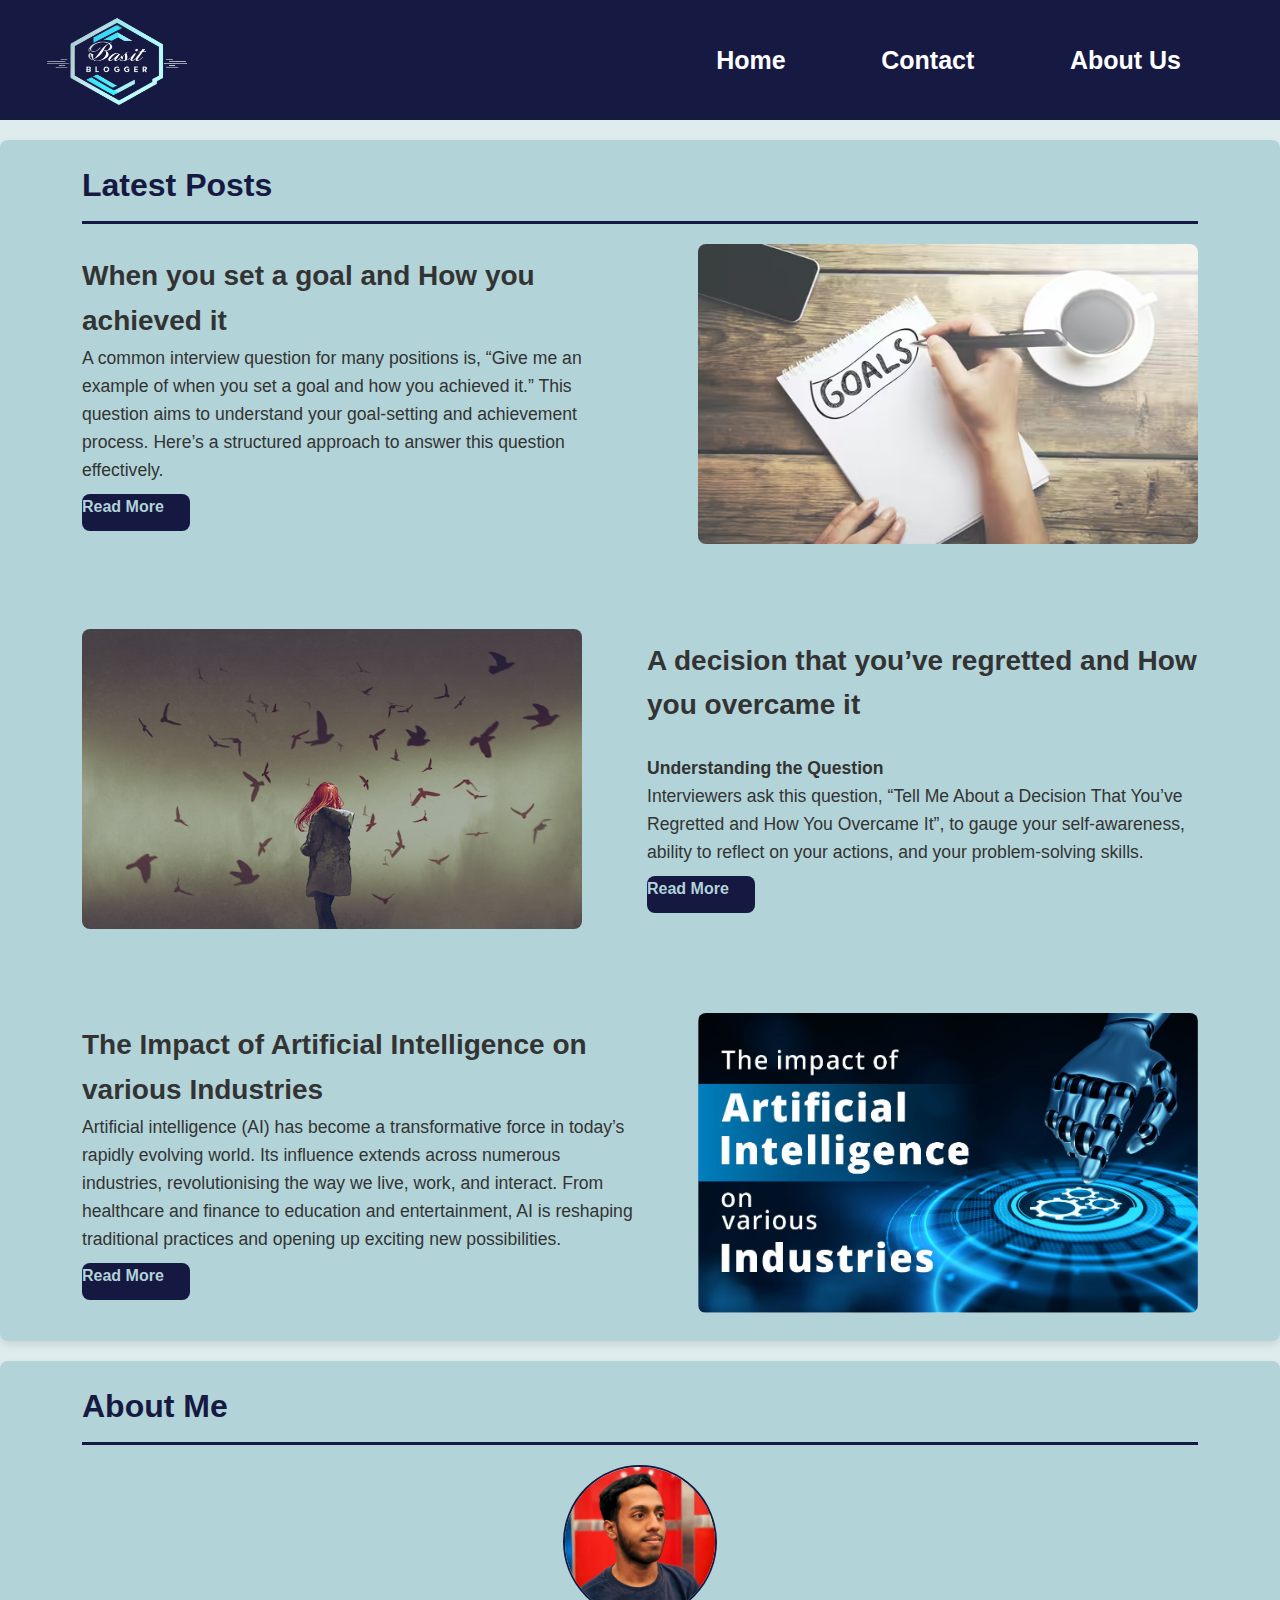
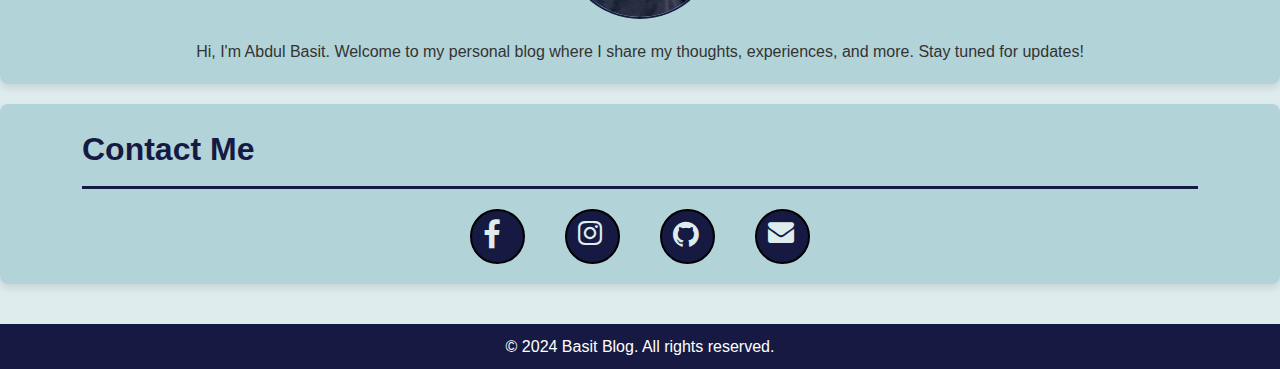
==== dashboard.html @ 4402890a "updated" ====
<!DOCTYPE html>
<html lang="en">

<head>
    <meta charset="UTF-8">
    <meta name="viewport" content="width=device-width, initial-scale=1.0">
    <link rel="stylesheet"
        href="https://fonts.googleapis.com/css2?family=Material+Symbols+Outlined:opsz,wght,FILL,GRAD@24,400,0,0" />
    <link href="https://cdn.jsdelivr.net/npm/bootstrap@5.0.2/dist/css/bootstrap.min.css" rel="stylesheet"
        integrity="sha384-EVSTQN3/azprG1Anm3QDgpJLIm9Nao0Yz1ztcQTwFspd3yD65VohhpuuCOmLASjC" crossorigin="anonymous">
        <link rel="stylesheet" href="https://cdnjs.cloudflare.com/ajax/libs/font-awesome/4.7.0/css/font-awesome.min.css">
        <link rel="stylesheet" href="styles.css">
    <title>Personal Blog Dashboard</title>

</head>

<body>

    <header class="header">
        <div class="nav-container" id="container">
            <div class="logo" id="cont-head"> <img src="./images/basitLogo.png" id="basitLogo" class="img-fluid"
                    alt="basit-logo"></div>
            <nav class="nav">
                <ul class="nav--ul__one" id="ul-div">
                    <li class="nav-link"><a href="#">Home</a></li>
                    <li class="nav-link"><a href="#">Contact</a></li>
                    <li class="nav-link"><a href="#">About Us</a></li>
                </ul>
            </nav>
            <span class="hamburger-menu  material-symbols-outlined">menu</span>
        </div>
    </header>

    <main>
        <section id="home">
            <div class="container">

                <h2>Latest Posts</h2>

                <article>
                    <div>
                        <img src="./images/goal.avif" class="article-img" class="rounded" alt="Blog Post Image">
                    </div>
                    <div>
                        <h3 class="article-heading">When you set a goal and How you achieved it</h3>
                        <p class="article-para">A common interview question for many positions is, “Give me an example
                            of
                            when you set a goal and how you achieved it.” This question aims to understand your
                            goal-setting and achievement process. Here’s a structured approach to answer this question
                            effectively.
                        </p>
                        <a href="./Blog Post/blog1.html#check-para" target="_blank" class="btn btn-outline-info readBtn"
                            id="article-readMore">Read More</a>
                    </div>
                </article>

                <br><br><br>

                <article id="center-article">
                    <div>
                        <img src="./images/decision_regretted.jpg" id="article-img" class="rounded" alt="Blog Post Image">
                    </div>
                    <div>
                        <h3 id="article-heading">A decision that you’ve regretted and How you overcame it</h3><br>
                        <p id="article-para"><b>Understanding the Question</b> <br>
                            Interviewers ask this question, “Tell Me About a Decision That You’ve Regretted and How You
                            Overcame It”, to gauge your self-awareness, ability to reflect on your actions, and your
                            problem-solving skills.
                        </p>
                        <a href="./Blog Post/blog2.html" target="_blank" class="btn btn-outline-info readBtn center-btn"
                        id="article-readMore">Read More</a>

                    </div>
                </article>

                <br><br><br>

                <article>
                    <div>
                        <img src="./images/AI pic.jpg" class="article-img" class="rounded" alt="Blog Post Image">
                    </div>
                    <div>
                        <h3 class="article-heading">The Impact of Artificial Intelligence on various Industries</h3>
                        <p class="article-para">Artificial intelligence (AI) has become a transformative force in
                            today’s rapidly evolving world. Its influence extends across numerous industries,
                            revolutionising the way we live, work, and interact. From healthcare and finance to
                            education and entertainment, AI is reshaping traditional practices and opening up exciting
                            new possibilities.
                        </p>
                        <a href="./Blog Post/blog3.html" target="_blank" class="btn btn-outline-info readBtn"
                        id="article-readMore">Read More</a>
                    </div>
                </article>

            </div>
        </section>

        <section id="about">
            <div class="container">
                <h2>About Me</h2>
                <img src="./images/basit4.jpg" alt="Profile Image" class="profile-img">
                <p id="about-para">Hi, I'm Abdul Basit. Welcome to my personal blog where I share my thoughts,
                    experiences, and more.
                    Stay tuned for updates!</p>
            </div>
        </section>

        <section id="contact">
            <div class="container">
                <h2>Contact Me</h2>
                <div id="contact-link-container">
                    <div class="all-contact-links"><a href="https://m.facebook.com/profile.php?id=100074464546445" class="app-link"  target="_blank"><i class="fa fa-facebook" style="font-size:31px"></i></a></div>
                    <div class="all-contact-links"><a href="https://m.facebook.com/profile.php?id=100074464546445"  class="app-link" target="_blank"><i class="fa fa-instagram" style="font-size:28px"></i></a></div>
                    <div class="all-contact-links"><a href="https://github.com/basit1215"  class="app-link" target="_blank"><i class="fa fa-github" style="font-size:30px"></i></a></div>
                    <div class="all-contact-links"><a href="mailto:hafizabdulbasit225@gmail.com"  class="app-link" target="_blank"><i class="fa fa-envelope" style="font-size:26px"></i></a></div>
                </div>
            </div>
        </section>
    </main>

    <footer>
        <div class="container">
            <p>&copy; 2024 Basit Blog. All rights reserved.</p>
        </div>
    </footer>

    <script src="app.js"></script>
</body>

</html>
---- styles.css ----
/* Reset some default browser styles */
body,
h1,
h2,
h3,
p,
ul {
    margin: 0;
    padding: 0;
}



/* Basic styles */
 body {
    font-family: Arial, sans-serif;
    color: #333; 
    background-color: #f4f4f4;
    line-height: 1.6;
}

.container {
    width: 90%;
    margin: 0 auto;
    max-width: 1200px;
}

#container {
    width: 90%;
    margin: 0 auto;
    max-width: 1200px;
    display: flex;
    justify-content: space-between;
    
} 

h1{
    color: #161A42;;
}

#header-Btn{

}

* {
    padding: 0;
    margin: 0;
}

body {
    font-family: Arial, Helvetica, sans-serif;
}

ul {
    list-style: none;
}

a {
    text-decoration: none;
    color: inherit;
}

header {
    background: #161A42;;
    color: #fff;
}

.nav-container {
    display: flex;
    align-items: center;
    justify-content: space-between;

    width: 90%;
    margin: 0 auto;
}

#basitLogo{
    width: 164px;
    height: 156px;
    position: relative;
    bottom: 13px;
    right: 30px;
}

.nav {
    display: flex;
}

.nav--ul__one {
    margin: 0 auto;
}

.nav-container, .nav--ul__one,
.nav--ul__two {
    display: flex;
    gap: 1.6rem;
    font-size: 1.2rem;
}

.hamburger-menu {
     display: none; /*Hidden by default for larger screens */
    cursor: pointer;
}


nav ul {
    list-style: none;
    padding: 0;
    margin-top: 10px;
}

nav ul li {
    display: inline;
    margin: 0 35px;
}

nav ul li a {
    color: #fff;
    text-decoration: none;
    font-weight: bold;
    transition: color 0.3s ease;
    font-size: 25px;
}

nav ul li a:hover {
    color: #b2d3d8;
} 

@media (max-width: 700px) {
    .nav-container .logo {
        font-size: 1.2rem;
        z-index: 2;
    }

    .nav {
        flex-direction: column;
        gap: 2rem;
    }

    .nav--ul__one,
    .nav--ul__two {
        flex-direction: column;
        gap: .6rem;
    }

    .hamburger-menu {
        display: block;
        z-index: 2;
        position: relative;
        right: 28px;
        font-size: 44px;
    }

    .nav {
        position: absolute;
        top: 0;
        right: -100%;
        bottom: 0;
        width: 100%;

        padding-top: 6rem;

        align-items: center;
        text-align: center;
        background-color: #4D4DDB;
        color: white;

        transition: 0.15s ease-in-out;
    }

    .nav.active {
        right: 0;
    }

}



/* Main section styles */
main {
    padding: 20px 0;
    background: #deecee;
}

section {
    padding: 20px;
    background: #b2d3d8;
    border-radius: 8px;
    box-shadow: 0 4px 8px rgba(0, 0, 0, 0.1);
    margin-bottom: 20px;
}

h2 {
    border-bottom: 3px solid #161A42;;
    padding-bottom: 10px;
    margin-bottom: 20px;
    font-size: 2em;
    color: #161A42;;
}



/* Article styles */
article {
    display: flex;
    flex-direction: row-reverse;
}

.article-img {
    width: 500px;
    height: 300px;
    border-radius: 8px;
}

.readBtn{
    background-color: #161A42;
    border-color: black;
    width: 108px;
    height: 37px;
    border: 1px thin;
    border-radius: 8px;
    -webkit-box-shadow: inset 0px 0px 40px -32px #161A42;
    -moz-box-shadow: inset 0px 0px 40px -32px #161A42;
    box-shadow: inset 0px 0px 40px -32px #161A42;
    border-width: 1px;
}

.center-btn{
    margin-left: 65px;
}

.article-heading {
    margin-top: 10px;
    font-size: 1.75em;
    margin-right: 65px;
}

.article-para {
    font-size: 1.1em;
    line-height: 1.6;
    margin-right: 65px;
}

.article-readMore {
    color: #161A42;
    text-decoration: none;
    font-weight: bold;
    display: inline-block;
    transition: color 0.3s ease;
    color: #b2d3d8;
}



#center-article {
    flex-direction: row;
}

#article-img {
    width: 500px;
    height: 300px;
    border-radius: 8px;
}

#article-heading {
    margin-top: 10px;
    font-size: 1.75em;
    margin-left: 65px;
}

#article-para {
    font-size: 1.1em;
    line-height: 1.6;
    margin-left: 65px;
}

#article-readMore {
    color: #161A42;
    text-decoration: none;
    font-weight: bold;
    display: inline-block;
    margin-top: 10px;
    transition: color 0.3s ease;
    color: #b2d3d8;
}


#ul-div {
    margin: 35px 0px;
}

#cont-head {
    height: 120px;
}

.readBtn:hover {
    background-color:#b2d3d8;
    color: #161A42;
    border-color: #161A42;
}

 #article-readMore:hover {
    background-color:#b2d3d8;
    color: #161A42;
    border-color: #161A42;
}

#about-para{
 text-align: center;   
} 



/* About section styles */
.profile-img {
    border-radius: 50%;
    display: block;
    margin: 0 auto 20px;
    width: 150px;
    height: 150px;
    object-fit: cover;
    border: 2px solid #161A42;
}

#contact-link-container{
    display: flex;
    justify-content: center;
    width: 100%;
    gap: 40px;
}

.all-contact-links{
    border-radius: 50%;
    background-color: #161A42;
    width: 51px;
    height: 51px;
    border: 2px solid #161A42;
    color: #deecee;
    border-color: black;
}

.all-contact-links a{
    position: relative;
    top: 8px;
    left: 11px;
}

.app-link:hover{
 color: #161A42;
}

.all-contact-links:hover{
    background-color:  #deecee ;
    color: #161A42;
    border: 2px solid #161A42;
}



/* Footer styles */
footer {
    background: #161A42;
    color: #fff;
    text-align: center;
    padding: 10px 0;
    position: relative;
    bottom: 0;
}



/* Responsive Design */
@media (max-width: 768px) {
    div ul {
        text-align: center;
    }

    header {
        background: #161A42;;
        color: #fff;
        height: 138px;
    }

    div ul li {
        display: block;
        margin: 10px 0;
    }

    .container {
        width: 95%;
    }

    #container {
        width: 95%;
        display: flex;
        flex-direction: row;
    }

    h2 {
        font-size: 1.5em;
    }

    article h3 {
        font-size: 1.5em;
    }

    article {}


    .article-img {
        width: 330px;
        height: 210px;
        border-radius: 8px;
        margin-top: 40px;
    }

    .article-heading {
        margin-right: 34px;
    }

    .article-para {
        margin-right: 28px;
    }

    .article-readMore {}

    #center-article{
        flex-direction: row;
    }

    #article-img {
        width: 330px;
        height: 210px;
        border-radius: 8px;
        margin-top: 40px;
    }

    #basitLogo{
        width: 172px;
        height: 158px;
        position: relative;
        bottom: 17px;
        right: 2px;
    }

    #article-heading {
        margin-top: 10px;
        font-size: 1.75em;
        margin-left: 28px;
    }

    #article-para {
        margin-left: 28px;
    }

    .center-btn {
        margin-left: 28px;
    }

    #ul-div {
        display: flex;
        justify-content: space-between;
        width: 421px;
        margin-right: 20px;
    }


    #cont-head {
        height: 125px;
    }

}

@media (max-width: 480px) {
    header h1 {
        font-size: 1.8em;
    }

    header {
        height: 127px;
    }

    article h3 {
        font-size: 1.25em;
    }

    h2 {
        font-size: 1.25em;
    }

    article {
        display: block;
    }

    #basitLogo{
        width: 152px;
        height: 148px;
        padding: 0px;
        margin: 0px;
        position: relative;
        bottom: 7px;
        left: 16px;
    }

    #center-article{

    }

    .article-img {
        width: 100%;
        height: 270px;
    }

    .article-heading {
        margin: 0px;
    }

    .article-para {
        margin: 0px;
    }

    .article-readMore {}

    #article-img {
        width: 100%;
        height: 270px;
    }

    #cont-head {
        height: 118px;
    }
    

    #article-heading {
        margin: 0px;
    }

    #article-para {
        margin: 0px;
    }


    #container {
        display: flex;
        justify-content: space-between;
        margin: 0px;
    }
   

    #article-readMore {
        margin-left: 0px;
    }

    #ul-div {
        display: flex;
        margin-right: 0px;
        width: 100%;
        justify-content: space-evenly;
    }

    #cont-head {
        height: 125px;
    }

}


@media (max-width: 320px) {

    #contact-link-container{
        display: flex;
        justify-content: center;
        width: 100%;
        gap: 12px;
    }
    
   

}


@media (max-width: 375px) {

    #contact-link-container{
        display: flex;
        justify-content: center;
        width: 100%;
        gap: 9px;
    }
    
   

}
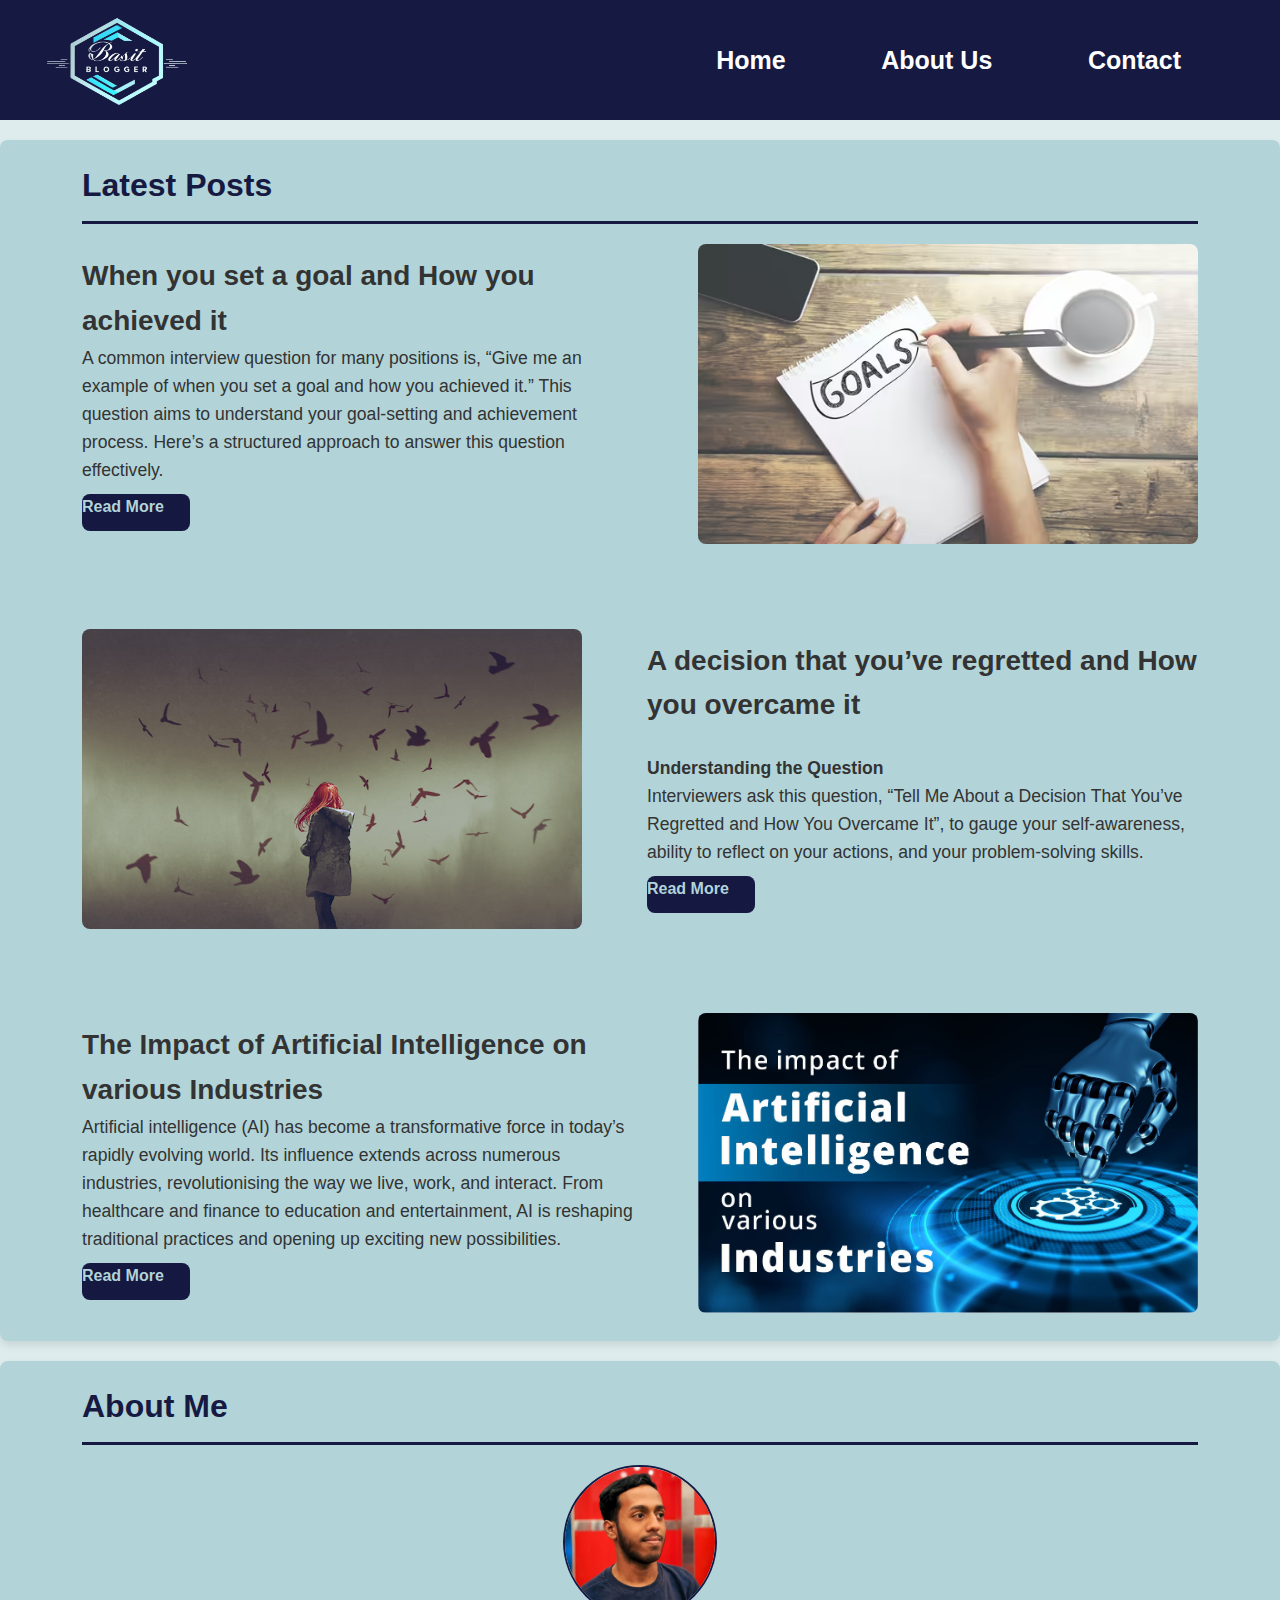
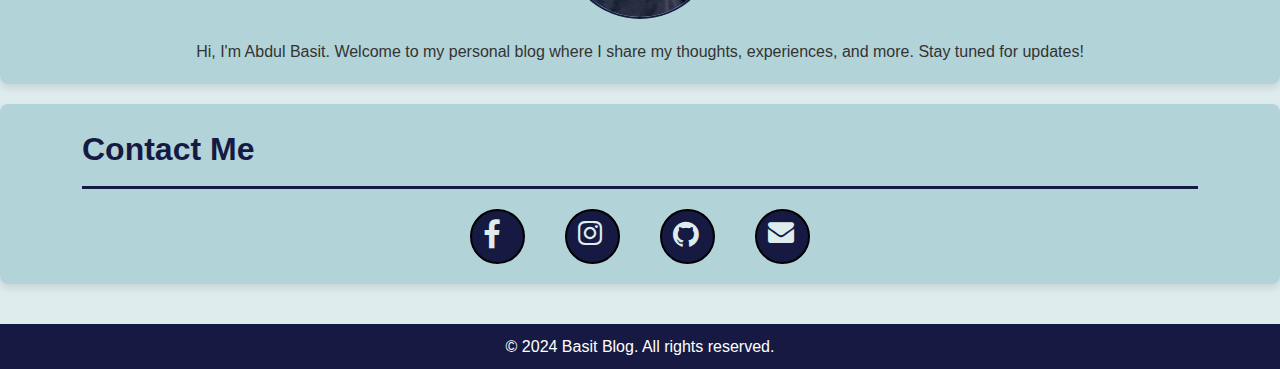
==== commit 2088bd43: "updated" ====
--- a/dashboard.html
+++ b/dashboard.html
@@ -8,8 +8,8 @@
         href="https://fonts.googleapis.com/css2?family=Material+Symbols+Outlined:opsz,wght,FILL,GRAD@24,400,0,0" />
     <link href="https://cdn.jsdelivr.net/npm/bootstrap@5.0.2/dist/css/bootstrap.min.css" rel="stylesheet"
         integrity="sha384-EVSTQN3/azprG1Anm3QDgpJLIm9Nao0Yz1ztcQTwFspd3yD65VohhpuuCOmLASjC" crossorigin="anonymous">
-        <link rel="stylesheet" href="https://cdnjs.cloudflare.com/ajax/libs/font-awesome/4.7.0/css/font-awesome.min.css">
-        <link rel="stylesheet" href="styles.css">
+    <link rel="stylesheet" href="https://cdnjs.cloudflare.com/ajax/libs/font-awesome/4.7.0/css/font-awesome.min.css">
+    <link rel="stylesheet" href="styles.css">
     <title>Personal Blog Dashboard</title>
 
 </head>
@@ -22,9 +22,10 @@
                     alt="basit-logo"></div>
             <nav class="nav">
                 <ul class="nav--ul__one" id="ul-div">
-                    <li class="nav-link"><a href="#">Home</a></li>
-                    <li class="nav-link"><a href="#">Contact</a></li>
-                    <li class="nav-link"><a href="#">About Us</a></li>
+                    <li class="nav-link"><a href="#home">Home</a></li>
+                    <li class="nav-link"><a href="#about">About Us</a></li>
+                    <li class="nav-link"><a href="#contact">Contact</a></li>
+
                 </ul>
             </nav>
             <span class="hamburger-menu  material-symbols-outlined">menu</span>
@@ -49,7 +50,7 @@
                             goal-setting and achievement process. Here’s a structured approach to answer this question
                             effectively.
                         </p>
-                        <a href="./Blog Post/blog1.html#check-para" target="_blank" class="btn btn-outline-info readBtn"
+                        <a href="./Blog Post/blogs.html#blog-1" target="_blank" class="btn btn-outline-info readBtn"
                             id="article-readMore">Read More</a>
                     </div>
                 </article>
@@ -58,7 +59,8 @@
 
                 <article id="center-article">
                     <div>
-                        <img src="./images/decision_regretted.jpg" id="article-img" class="rounded" alt="Blog Post Image">
+                        <img src="./images/decision_regretted.jpg" id="article-img" class="rounded"
+                            alt="Blog Post Image">
                     </div>
                     <div>
                         <h3 id="article-heading">A decision that you’ve regretted and How you overcame it</h3><br>
@@ -67,8 +69,8 @@
                             Overcame It”, to gauge your self-awareness, ability to reflect on your actions, and your
                             problem-solving skills.
                         </p>
-                        <a href="./Blog Post/blog2.html" target="_blank" class="btn btn-outline-info readBtn center-btn"
-                        id="article-readMore">Read More</a>
+                        <a href="./Blog Post/blogs.html#blog-2" target="_blank"
+                            class="btn btn-outline-info readBtn center-btn" id="article-readMore">Read More</a>
 
                     </div>
                 </article>
@@ -87,8 +89,8 @@
                             education and entertainment, AI is reshaping traditional practices and opening up exciting
                             new possibilities.
                         </p>
-                        <a href="./Blog Post/blog3.html" target="_blank" class="btn btn-outline-info readBtn"
-                        id="article-readMore">Read More</a>
+                        <a href="./Blog Post/blogs.html#blog-3" target="_blank" class="btn btn-outline-info readBtn"
+                            id="article-readMore">Read More</a>
                     </div>
                 </article>
 
@@ -109,10 +111,16 @@
             <div class="container">
                 <h2>Contact Me</h2>
                 <div id="contact-link-container">
-                    <div class="all-contact-links"><a href="https://m.facebook.com/profile.php?id=100074464546445" class="app-link"  target="_blank"><i class="fa fa-facebook" style="font-size:31px"></i></a></div>
-                    <div class="all-contact-links"><a href="https://m.facebook.com/profile.php?id=100074464546445"  class="app-link" target="_blank"><i class="fa fa-instagram" style="font-size:28px"></i></a></div>
-                    <div class="all-contact-links"><a href="https://github.com/basit1215"  class="app-link" target="_blank"><i class="fa fa-github" style="font-size:30px"></i></a></div>
-                    <div class="all-contact-links"><a href="mailto:hafizabdulbasit225@gmail.com"  class="app-link" target="_blank"><i class="fa fa-envelope" style="font-size:26px"></i></a></div>
+                    <div class="all-contact-links"><a href="https://m.facebook.com/profile.php?id=100074464546445"
+                            class="app-link" target="_blank"><i class="fa fa-facebook" style="font-size:31px"></i></a>
+                    </div>
+                    <div class="all-contact-links"><a href="https://m.facebook.com/profile.php?id=100074464546445"
+                            class="app-link" target="_blank"><i class="fa fa-instagram" style="font-size:28px"></i></a>
+                    </div>
+                    <div class="all-contact-links"><a href="https://github.com/basit1215" class="app-link"
+                            target="_blank"><i class="fa fa-github" style="font-size:30px"></i></a></div>
+                    <div class="all-contact-links"><a href="mailto:hafizabdulbasit225@gmail.com" class="app-link"
+                            target="_blank"><i class="fa fa-envelope" style="font-size:26px"></i></a></div>
                 </div>
             </div>
         </section>
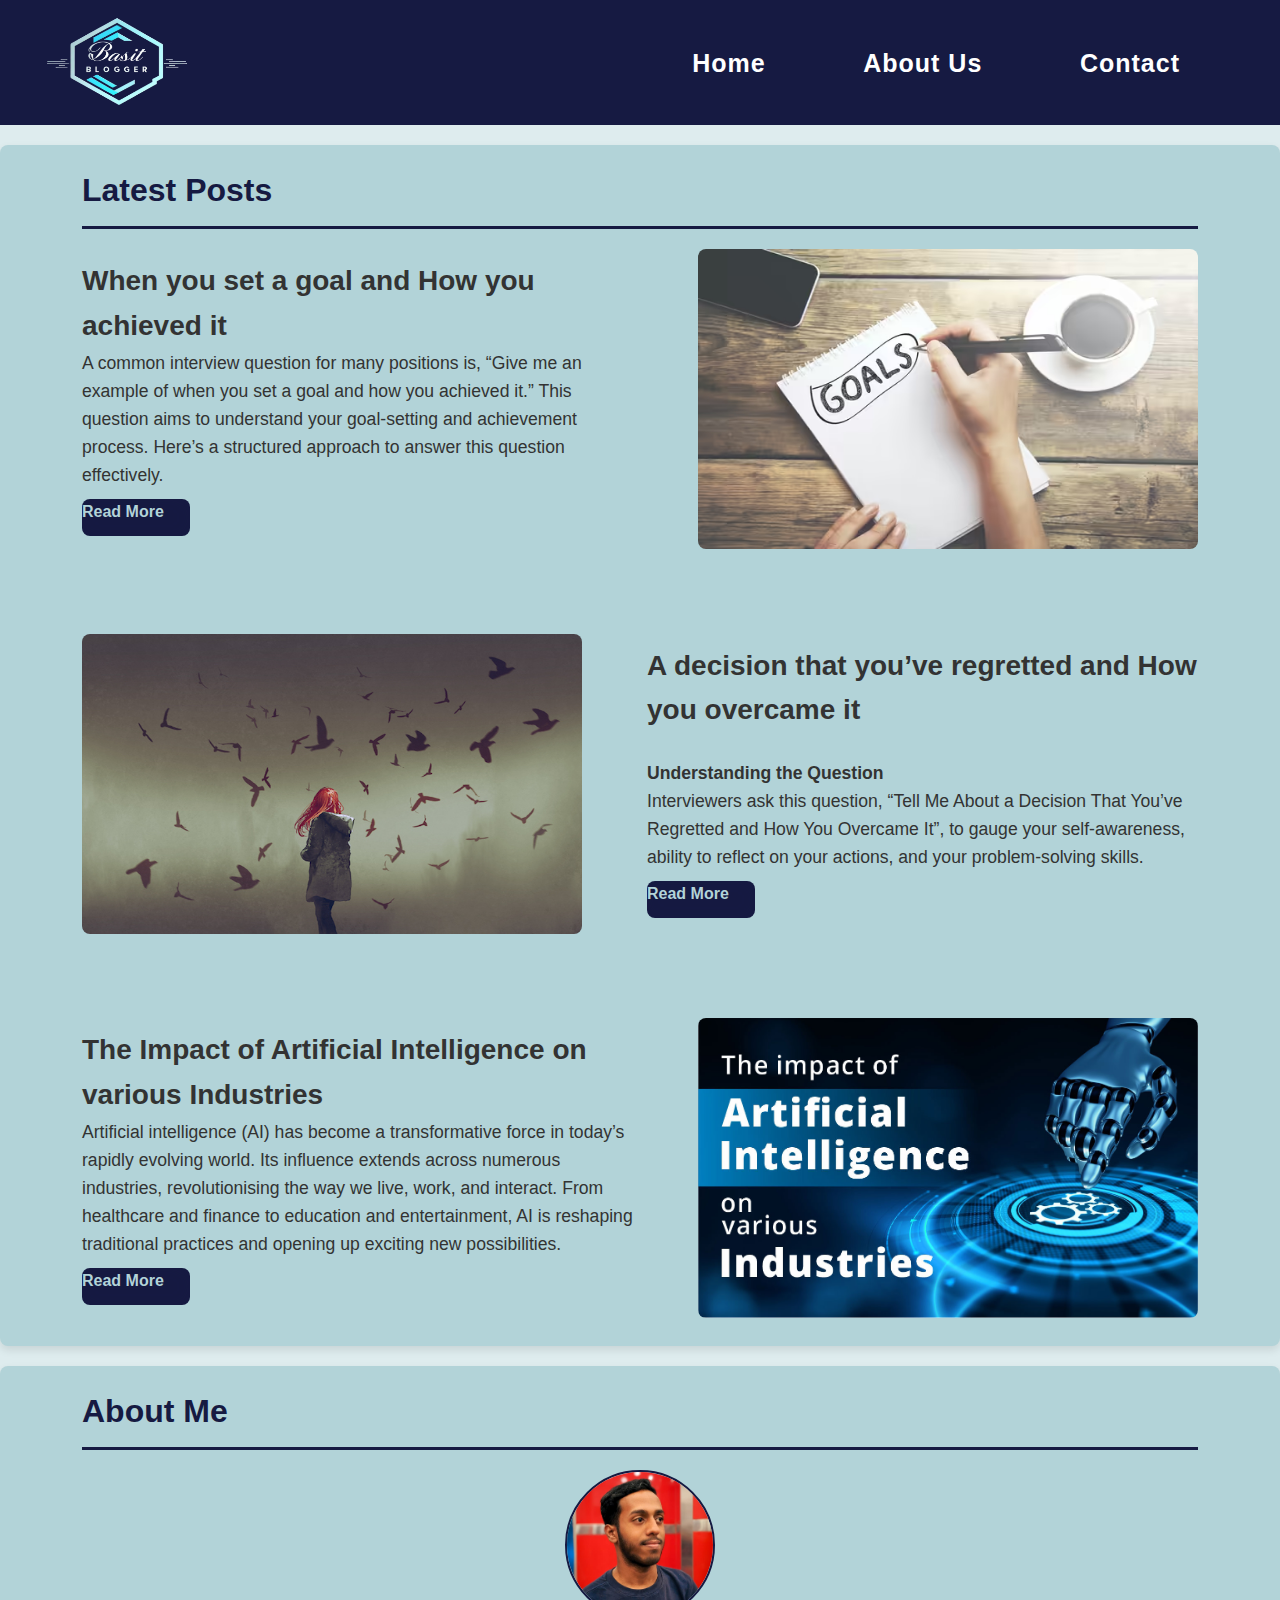
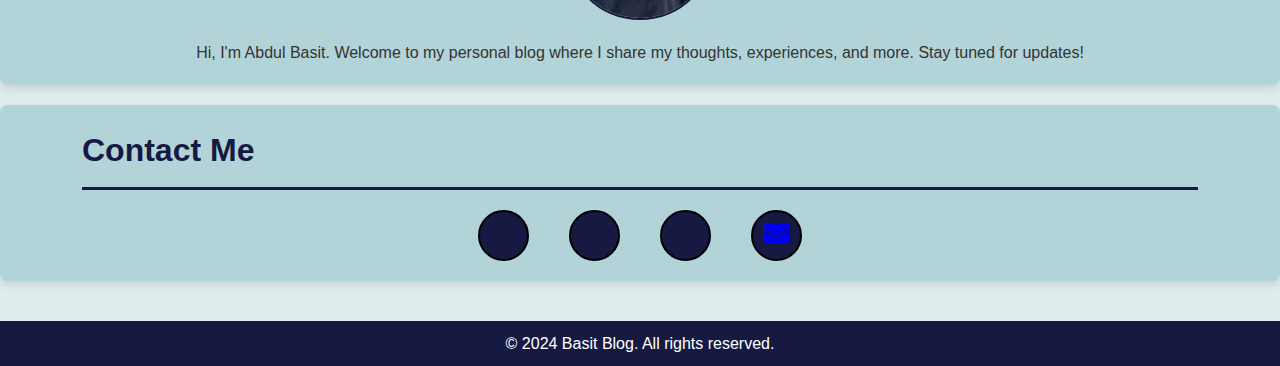
==== commit 62147cb5: "updated" ====
--- a/dashboard.html
+++ b/dashboard.html
@@ -9,6 +9,8 @@
     <link href="https://cdn.jsdelivr.net/npm/bootstrap@5.0.2/dist/css/bootstrap.min.css" rel="stylesheet"
         integrity="sha384-EVSTQN3/azprG1Anm3QDgpJLIm9Nao0Yz1ztcQTwFspd3yD65VohhpuuCOmLASjC" crossorigin="anonymous">
     <link rel="stylesheet" href="https://cdnjs.cloudflare.com/ajax/libs/font-awesome/4.7.0/css/font-awesome.min.css">
+
+    <link rel="stylesheet" href="https://cdnjs.cloudflare.com/ajax/libs/font-awesome/5.15.3/css/all.min.css" />
     <link rel="stylesheet" href="styles.css">
     <title>Personal Blog Dashboard</title>
 
@@ -16,7 +18,24 @@
 
 <body>
 
-    <header class="header">
+<header>
+    <nav>
+        <div class="logo"><img src="./images/basitLogo.png" id="basitLogo" class="img-fluid" alt="basit-logo"></div>
+        <input type="checkbox" id="click" />
+        <label for="click" class="menu-btn">
+            <i class="fas fa-bars"></i>
+        </label>
+        <ul>
+            <li><a class="active" href="#">Home</a></li>
+            <li><a href="About Me">About Us</a></li>
+            <li><a href="#">Contact</a></li>
+        </ul>
+    </nav>
+</header>
+
+
+
+    <!-- <header class="header">
         <div class="nav-container" id="container">
             <div class="logo" id="cont-head"> <img src="./images/basitLogo.png" id="basitLogo" class="img-fluid"
                     alt="basit-logo"></div>
@@ -30,7 +49,7 @@
             </nav>
             <span class="hamburger-menu  material-symbols-outlined">menu</span>
         </div>
-    </header>
+    </header> -->
 
     <main>
         <section id="home">
@@ -50,7 +69,7 @@
                             goal-setting and achievement process. Here’s a structured approach to answer this question
                             effectively.
                         </p>
-                        <a href="./Blog Post/blogs.html#blog-1" target="_blank" class="btn btn-outline-info readBtn"
+                        <a href="./Blog Post/blogs.html#blog-1" class="btn btn-outline-info readBtn"
                             id="article-readMore">Read More</a>
                     </div>
                 </article>
@@ -69,8 +88,8 @@
                             Overcame It”, to gauge your self-awareness, ability to reflect on your actions, and your
                             problem-solving skills.
                         </p>
-                        <a href="./Blog Post/blogs.html#blog-2" target="_blank"
-                            class="btn btn-outline-info readBtn center-btn" id="article-readMore">Read More</a>
+                        <a href="./Blog Post/blogs.html#blog-2" class="btn btn-outline-info readBtn center-btn"
+                            id="article-readMore">Read More</a>
 
                     </div>
                 </article>
@@ -89,7 +108,7 @@
                             education and entertainment, AI is reshaping traditional practices and opening up exciting
                             new possibilities.
                         </p>
-                        <a href="./Blog Post/blogs.html#blog-3" target="_blank" class="btn btn-outline-info readBtn"
+                        <a href="./Blog Post/blogs.html#blog-3" class="btn btn-outline-info readBtn"
                             id="article-readMore">Read More</a>
                     </div>
                 </article>
@@ -114,8 +133,9 @@
                     <div class="all-contact-links"><a href="https://m.facebook.com/profile.php?id=100074464546445"
                             class="app-link" target="_blank"><i class="fa fa-facebook" style="font-size:31px"></i></a>
                     </div>
-                    <div class="all-contact-links"><a href="https://m.facebook.com/profile.php?id=100074464546445"
-                            class="app-link" target="_blank"><i class="fa fa-instagram" style="font-size:28px"></i></a>
+                    <div class="all-contact-links"><a
+                            href="https://www.instagram.com/abdul_basit849?igsh=MW1iZHc2Z3VvM2xhbg==" class="app-link"
+                            target="_blank"><i class="fa fa-instagram" style="font-size:28px"></i></a>
                     </div>
                     <div class="all-contact-links"><a href="https://github.com/basit1215" class="app-link"
                             target="_blank"><i class="fa fa-github" style="font-size:30px"></i></a></div>
--- a/styles.css
+++ b/styles.css
@@ -1,33 +1,332 @@
- 
- 
  /* Reset some default browser styles */
-body,
-h1,
-h2,
-h3,
-p,
-ul {
-    margin: 0;
-    padding: 0;
-}
-
-
-
-/* Basic styles */
+ body,
+ h1,
+ h2,
+ h3,
+ p,
+ ul {
+     margin: 0;
+     padding: 0;
+ }
+
+ html,
  body {
-    font-family: Arial, sans-serif;
-    color: #333; 
-    background-color: #f4f4f4;
-    line-height: 1.6;
-}
-
-.container {
-    width: 90%;
-    margin: 0 auto;
-    max-width: 1200px;
-}
-
-#container {
+     max-width: 100%;
+     overflow-x: hidden;
+ }
+
+
+ /* Basic styles */
+ body {
+     font-family: Arial, Helvetica, sans-serif;
+     color: #333;
+     background-color: #f4f4f4;
+     line-height: 1.6;
+ }
+
+ * {
+     padding: 0;
+     margin: 0;
+ }
+
+ /* Nav Bar Styles */
+
+
+
+
+
+
+
+
+ * {
+     margin: 0;
+     padding: 0;
+     box-sizing: border-box;
+     font-family: 'Poppins', sans-serif;
+ }
+
+ body {
+     background: #012540;
+     /* color: #fff; */
+ }
+
+ header {
+     background: #161A42;
+ }
+
+ #basitLogo {
+     width: 164px;
+     height: 156px;
+     position: relative;
+     bottom: 13px;
+     right: 30px;
+ }
+
+ nav {
+     /* display: flex; */
+     /* height: 125px; */
+     /* width: 100%; */
+     /* align-items: center; */
+     /* justify-content: space-between; */
+     /* padding: 0px 50px 0 70px; */
+     /* flex-wrap: wrap; */
+     width: 90%;
+     margin: 0 auto;
+     max-width: 1200px;
+     display: flex;
+     justify-content: space-between;
+     height: 125px;
+ }
+
+ nav .logo {
+     /* color: #fff;
+     font-size: 35px;
+     font-weight: 600; */
+ }
+
+ nav ul {
+     display: flex;
+     /* flex-wrap: wrap; */
+     list-style: none;
+     /* width: 435px; */
+     /* position: relative; */
+     top: 48px;
+     margin: 35px 0px;
+     gap: 1.6rem;
+     /* font-size: 1.2rem; */
+ }
+
+ nav ul li {
+     margin: 0 5px;
+     /* display: block; */
+     padding: .5rem 1rem;
+     /* color: #0d6efd; */
+     /* text-decoration: none; */
+     transition: color .15s ease-in-out, background-color .15s ease-in-out, border-color .15s ease-in-out;
+ }
+
+ nav ul li a {
+     padding: 8px 15px;
+     letter-spacing: 1px;
+     transition: all 0.3s ease;
+     text-decoration: none;
+     font-weight: bold;
+     font-size: 25px;
+     color: white;
+     color: #fff;
+     text-decoration: none;
+     font-weight: bold;
+     transition: color 0.3s ease;
+     font-size: 25px;
+ }
+
+
+ nav ul li a:hover {
+     color: #b2d3d8;
+ }
+
+ nav .menu-btn i {
+     color: #fff;
+     font-size: 22px;
+     cursor: pointer;
+     display: none;
+ }
+
+ input[type="checkbox"] {
+     display: none;
+ }
+
+ @media (max-width: 1000px) {
+     nav {
+         padding: 0 40px 0 50px;
+     }
+ }
+
+ @media (max-width: 920px) {
+     nav .menu-btn i {
+         display: block;
+         position: relative;
+         top: 40px;
+     }
+
+     #click:checked~.menu-btn i:before {
+         content: "\f00d";
+     }
+
+     nav ul {
+         position: fixed;
+         top: 80px;
+         left: -100%;
+         background: #111;
+         height: 100vh;
+         width: 100%;
+         text-align: center;
+         display: block;
+         transition: all 0.3s ease;
+     }
+
+     #click:checked~ul {
+         left: 0;
+     }
+
+     nav ul li {
+         width: 100%;
+         margin: 40px 0;
+     }
+
+     nav ul li a {
+         width: 100%;
+         margin-left: -100%;
+         display: block;
+         font-size: 20px;
+         transition: 0.6s cubic-bezier(0.68, -0.55, 0.265, 1.55);
+     }
+
+     #click:checked~ul li a {
+         margin-left: 0px;
+     }
+
+     nav ul li a.active,
+     nav ul li a:hover {
+         background: none;
+         color: cyan;
+     }
+ }
+
+ @media (max-width: 768px) {
+     nav {
+         padding: 0px;
+     }
+
+
+     div ul {
+         text-align: center;
+     }
+
+     header {
+         /* background: #161A42; */
+         /* color: #fff; */
+         /* height: 138px; */
+     }
+
+     div ul li {
+         display: block;
+         margin: 10px 0;
+     }
+
+     nav .menu-btn i {
+         position: relative;
+         top: 50px;
+         font-size: 33px;
+         right: 35px;
+     }
+
+     .container {
+         width: 95%;
+     }
+
+     #container {
+         width: 95%;
+         display: flex;
+         flex-direction: row;
+     }
+
+     #basitLogo {
+         /* width: 172px; */
+         /* height: 158px; */
+         position: relative;
+         bottom: 6px;
+         right: 10px;
+     }
+
+     #ul-div {
+         display: flex;
+         justify-content: space-between;
+         width: 421px;
+         margin-right: 20px;
+     }
+
+
+     #cont-head {
+         height: 125px;
+     }
+
+ }
+
+ @media (max-width: 425px) {
+
+     header {
+         height: 115px !important;
+     }
+
+     #basitLogo {
+         position: relative !important;
+         bottom: 9px !important;
+         right: 10px !important;
+         width: 142px !important;
+         height: 139px !important;
+     }
+
+     nav .menu-btn i {
+         position: relative !important;
+         top: 40px !important;
+         font-size: 35px !important;
+         right: 36px !important;
+     }
+
+ }
+
+ @media (max-width: 425px) {
+
+     #basitLogo {
+         width: 152px;
+         height: 148px;
+         padding: 0px;
+         margin: 0px;
+         position: relative;
+         bottom: 7px;
+         right: 16px;
+     }
+
+     header {
+         height: 130px;
+     }
+
+ }
+
+ @media (max-width: 375px) {
+
+     nav .menu-btn i {
+         position: relative !important;
+         right: 15px !important;
+     }
+
+ }
+
+ @media (max-width: 320px) {
+
+     header {
+         height: 105px !important;
+     }
+
+     #basitLogo {
+         width: 130px !important;
+         height: 127px !important;
+     }
+
+     nav .menu-btn i {
+         font-size: 30px !important;
+         position: relative !important;
+         top: 36px !important;
+     }
+
+
+ }
+
+
+
+
+ /* #container {
     width: 90%;
     margin: 0 auto;
     max-width: 1200px;
@@ -36,23 +335,6 @@
     
 } 
 
-h1{
-    color: #161A42;;
-}
-
-#header-Btn{
-
-}
-
-* {
-    padding: 0;
-    margin: 0;
-}
-
-body {
-    font-family: Arial, Helvetica, sans-serif;
-}
-
 ul {
     list-style: none;
 }
@@ -100,7 +382,7 @@
 }
 
 .hamburger-menu {
-     display: none; /*Hidden by default for larger screens */
+     display: none; 
     cursor: pointer;
 }
 
@@ -128,7 +410,24 @@
     color: #b2d3d8;
 } 
 
+#ul-div {
+    margin: 35px 0px;
+}
+
+#cont-head {
+    height: 120px;
+}
+
+
 @media (max-width: 700px) {
+
+    html,
+    body {
+            max-width: 100%;
+            overflow-x: hidden;
+    }
+
+
     .nav-container .logo {
         font-size: 1.2rem;
         z-index: 2;
@@ -174,422 +473,463 @@
         right: 0;
     }
 
-}
-
-
-
-/* Main section styles */
-main {
-    padding: 20px 0;
-    background: #deecee;
-}
-
-section {
-    padding: 20px;
-    background: #b2d3d8;
-    border-radius: 8px;
-    box-shadow: 0 4px 8px rgba(0, 0, 0, 0.1);
-    margin-bottom: 20px;
-}
-
-h2 {
-    border-bottom: 3px solid #161A42;;
-    padding-bottom: 10px;
-    margin-bottom: 20px;
-    font-size: 2em;
-    color: #161A42;;
-}
-
-
-
-/* Article styles */
-article {
-    display: flex;
-    flex-direction: row-reverse;
-}
-
-.article-img {
-    width: 500px;
-    height: 300px;
-    border-radius: 8px;
-}
-
-.readBtn{
-    background-color: #161A42;
-    border-color: black;
-    width: 108px;
-    height: 37px;
-    border: 1px thin;
-    border-radius: 8px;
-    -webkit-box-shadow: inset 0px 0px 40px -32px #161A42;
-    -moz-box-shadow: inset 0px 0px 40px -32px #161A42;
-    box-shadow: inset 0px 0px 40px -32px #161A42;
-    border-width: 1px;
-}
-
-.center-btn{
-    margin-left: 65px;
-}
-
-.article-heading {
-    margin-top: 10px;
-    font-size: 1.75em;
-    margin-right: 65px;
-}
-
-.article-para {
-    font-size: 1.1em;
-    line-height: 1.6;
-    margin-right: 65px;
-}
-
-.article-readMore {
-    color: #161A42;
-    text-decoration: none;
-    font-weight: bold;
-    display: inline-block;
-    transition: color 0.3s ease;
-    color: #b2d3d8;
-}
-
-
-
-#center-article {
-    flex-direction: row;
-}
-
-#article-img {
-    width: 500px;
-    height: 300px;
-    border-radius: 8px;
-}
-
-#article-heading {
-    margin-top: 10px;
-    font-size: 1.75em;
-    margin-left: 65px;
-}
-
-#article-para {
-    font-size: 1.1em;
-    line-height: 1.6;
-    margin-left: 65px;
-}
-
-#article-readMore {
-    color: #161A42;
-    text-decoration: none;
-    font-weight: bold;
-    display: inline-block;
-    margin-top: 10px;
-    transition: color 0.3s ease;
-    color: #b2d3d8;
-}
-
-
-#ul-div {
-    margin: 35px 0px;
-}
-
-#cont-head {
-    height: 120px;
-}
-
-.readBtn:hover {
-    background-color:#b2d3d8;
-    color: #161A42;
-    border-color: #161A42;
-}
+} */
+
+
+
+ /* Main section styles */
+ main {
+     padding: 20px 0;
+     background: #deecee;
+ }
+
+ h1 {
+     color: #161A42;
+     ;
+ }
+
+ section {
+     padding: 20px;
+     background: #b2d3d8;
+     border-radius: 8px;
+     box-shadow: 0 4px 8px rgba(0, 0, 0, 0.1);
+     margin-bottom: 20px;
+ }
+
+ h2 {
+     border-bottom: 3px solid #161A42;
+     ;
+     padding-bottom: 10px;
+     margin-bottom: 20px;
+     font-size: 2em;
+     color: #161A42;
+     ;
+ }
+
+ .container {
+     width: 90%;
+     margin: 0 auto;
+     max-width: 1200px;
+ }
+
+ /* Article styles */
+ article {
+     display: flex;
+     flex-direction: row-reverse;
+ }
+
+ .article-img {
+     width: 500px;
+     height: 300px;
+     border-radius: 8px;
+ }
+
+ .readBtn {
+     background-color: #161A42;
+     border-color: black;
+     width: 108px;
+     height: 37px;
+     border: 1px thin;
+     border-radius: 8px;
+     -webkit-box-shadow: inset 0px 0px 40px -32px #161A42;
+     -moz-box-shadow: inset 0px 0px 40px -32px #161A42;
+     box-shadow: inset 0px 0px 40px -32px #161A42;
+     border-width: 1px;
+ }
+
+ .center-btn {
+     margin-left: 65px;
+ }
+
+ .article-heading {
+     margin-top: 10px;
+     font-size: 1.75em;
+     margin-right: 65px;
+ }
+
+ .article-para {
+     font-size: 1.1em;
+     line-height: 1.6;
+     margin-right: 65px;
+ }
+
+ .article-readMore {
+     color: #161A42;
+     text-decoration: none;
+     font-weight: bold;
+     display: inline-block;
+     transition: color 0.3s ease;
+     color: #b2d3d8;
+ }
+
+
+
+ #center-article {
+     flex-direction: row;
+ }
+
+ #article-img {
+     width: 500px;
+     height: 300px;
+     border-radius: 8px;
+ }
+
+ #article-heading {
+     margin-top: 10px;
+     font-size: 1.75em;
+     margin-left: 65px;
+ }
+
+ #article-para {
+     font-size: 1.1em;
+     line-height: 1.6;
+     margin-left: 65px;
+ }
+
+ #article-readMore {
+     color: #161A42;
+     text-decoration: none;
+     font-weight: bold;
+     display: inline-block;
+     margin-top: 10px;
+     transition: color 0.3s ease;
+     color: #b2d3d8;
+ }
+
+
+
+ .readBtn:hover {
+     background-color: #b2d3d8;
+     color: #161A42;
+     border-color: #161A42;
+ }
 
  #article-readMore:hover {
-    background-color:#b2d3d8;
-    color: #161A42;
-    border-color: #161A42;
-}
-
-#about-para{
- text-align: center;   
-} 
-
-
-
-/* About section styles */
-.profile-img {
-    border-radius: 50%;
-    display: block;
-    margin: 0 auto 20px;
-    width: 150px;
-    height: 150px;
-    object-fit: cover;
-    border: 2px solid #161A42;
-}
-
-#contact-link-container{
-    display: flex;
-    justify-content: center;
-    width: 100%;
-    gap: 40px;
-}
-
-.all-contact-links{
-    border-radius: 50%;
-    background-color: #161A42;
-    width: 51px;
-    height: 51px;
-    border: 2px solid #161A42;
-    color: #deecee;
-    border-color: black;
-}
-
-.all-contact-links a{
-    position: relative;
-    top: 8px;
-    left: 11px;
-}
-
-.app-link:hover{
- color: #161A42;
-}
-
-.all-contact-links:hover{
-    background-color:  #deecee ;
-    color: #161A42;
-    border: 2px solid #161A42;
-}
-
-
-
-/* Footer styles */
-footer {
-    background: #161A42;
-    color: #fff;
-    text-align: center;
-    padding: 10px 0;
-    position: relative;
-    bottom: 0;
-}
-
-
-
-/* Responsive Design */
-@media (max-width: 768px) {
-    div ul {
-        text-align: center;
-    }
-
-    header {
-        background: #161A42;;
-        color: #fff;
-        height: 138px;
-    }
-
-    div ul li {
-        display: block;
-        margin: 10px 0;
-    }
-
-    .container {
-        width: 95%;
-    }
-
-    #container {
-        width: 95%;
-        display: flex;
-        flex-direction: row;
-    }
-
-    h2 {
-        font-size: 1.5em;
-    }
-
-    article h3 {
-        font-size: 1.5em;
-    }
-
-    article {}
-
-
-    .article-img {
-        width: 330px;
-        height: 210px;
-        border-radius: 8px;
-        margin-top: 40px;
-    }
-
-    .article-heading {
-        margin-right: 34px;
-    }
-
-    .article-para {
-        margin-right: 28px;
-    }
-
-    .article-readMore {}
-
-    #center-article{
-        flex-direction: row;
-    }
-
-    #article-img {
-        width: 330px;
-        height: 210px;
-        border-radius: 8px;
-        margin-top: 40px;
-    }
-
-    #basitLogo{
-        width: 172px;
-        height: 158px;
-        position: relative;
-        bottom: 17px;
-        right: 2px;
-    }
-
-    #article-heading {
-        margin-top: 10px;
-        font-size: 1.75em;
-        margin-left: 28px;
-    }
-
-    #article-para {
-        margin-left: 28px;
-    }
-
-    .center-btn {
-        margin-left: 28px;
-    }
-
-    #ul-div {
-        display: flex;
-        justify-content: space-between;
-        width: 421px;
-        margin-right: 20px;
-    }
-
-
-    #cont-head {
-        height: 125px;
-    }
-
-}
-
-@media (max-width: 480px) {
-    header h1 {
-        font-size: 1.8em;
-    }
-
-    header {
-        height: 127px;
-    }
-
-    article h3 {
-        font-size: 1.25em;
-    }
-
-    h2 {
-        font-size: 1.25em;
-    }
-
-    article {
-        display: block;
-    }
-
-    #basitLogo{
-        width: 152px;
-        height: 148px;
-        padding: 0px;
-        margin: 0px;
-        position: relative;
-        bottom: 7px;
-        left: 16px;
-    }
-
-    #center-article{
-
-    }
-
-    .article-img {
-        width: 100%;
-        height: 270px;
-    }
-
-    .article-heading {
-        margin: 0px;
-    }
-
-    .article-para {
-        margin: 0px;
-    }
-
-    .article-readMore {}
-
-    #article-img {
-        width: 100%;
-        height: 270px;
-    }
-
-    #cont-head {
-        height: 118px;
-    }
-    
-
-    #article-heading {
-        margin: 0px;
-    }
-
-    #article-para {
-        margin: 0px;
-    }
-
-
-    #container {
-        display: flex;
-        justify-content: space-between;
-        margin: 0px;
-    }
-   
-
-    #article-readMore {
-        margin-left: 0px;
-    }
-
-    #ul-div {
-        display: flex;
-        margin-right: 0px;
-        width: 100%;
-        justify-content: space-evenly;
-    }
-
-    #cont-head {
-        height: 125px;
-    }
-
-}
-
-
-@media (max-width: 320px) {
-
-    #contact-link-container{
-        display: flex;
-        justify-content: center;
-        width: 100%;
-        gap: 12px;
-    }
-    
-   
-
-}
-
-
-@media (max-width: 375px) {
-
-    #contact-link-container{
-        display: flex;
-        justify-content: center;
-        width: 100%;
-        gap: 9px;
-    }
-    
-   
-
-}
+     background-color: #b2d3d8;
+     color: #161A42;
+     border-color: #161A42;
+ }
+
+ #about-para {
+     text-align: center;
+ }
+
+
+
+ /* About section styles */
+ .profile-img {
+     border-radius: 50%;
+     display: block;
+     margin: 0 auto 20px;
+     width: 150px;
+     height: 150px;
+     object-fit: cover;
+     border: 2px solid #161A42;
+ }
+
+ #contact-link-container {
+     display: flex;
+     justify-content: center;
+     width: 100%;
+     gap: 40px;
+ }
+
+ .all-contact-links {
+     border-radius: 50%;
+     background-color: #161A42;
+     width: 51px;
+     height: 51px;
+     border: 2px solid #161A42;
+     color: #deecee;
+     border-color: black;
+ }
+
+ .all-contact-links a {
+     position: relative;
+     top: 8px;
+     left: 11px;
+ }
+
+ .app-link:hover {
+     color: #161A42;
+ }
+
+ .all-contact-links:hover {
+     background-color: #deecee;
+     color: #161A42;
+     border: 2px solid #161A42;
+ }
+
+
+
+ /* Footer styles */
+ footer {
+     background: #161A42;
+     color: #fff;
+     text-align: center;
+     padding: 10px 0;
+     position: relative;
+     bottom: 0;
+ }
+
+
+
+
+
+
+
+
+
+
+
+
+
+
+
+
+
+
+ /* Responsive Design */
+ @media (max-width: 768px) {
+
+     html,
+     body {
+         max-width: 100%;
+         overflow-x: hidden;
+     }
+
+     div ul {
+         text-align: center;
+     }
+
+     header {
+         background: #161A42;
+         ;
+         color: #fff;
+         height: 138px;
+     }
+
+     div ul li {
+         display: block;
+         margin: 10px 0;
+     }
+
+     .container {
+         width: 95%;
+     }
+
+     #container {
+         width: 95%;
+         display: flex;
+         flex-direction: row;
+     }
+
+     h2 {
+         font-size: 1.5em;
+     }
+
+     article h3 {
+         font-size: 1.5em;
+     }
+
+     article {}
+
+
+     .article-img {
+         width: 330px;
+         height: 210px;
+         border-radius: 8px;
+         margin-top: 40px;
+     }
+
+     .article-heading {
+         margin-right: 34px;
+     }
+
+     .article-para {
+         margin-right: 28px;
+     }
+
+     .article-readMore {}
+
+     #center-article {
+         flex-direction: row;
+     }
+
+     #article-img {
+         width: 330px;
+         height: 210px;
+         border-radius: 8px;
+         margin-top: 40px;
+     }
+
+     /* #basitLogo {
+         width: 172px;
+         height: 158px;
+         position: relative;
+         bottom: 17px;
+         right: 2px;
+     } */
+
+     #article-heading {
+         margin-top: 10px;
+         font-size: 1.75em;
+         margin-left: 28px;
+     }
+
+     #article-para {
+         margin-left: 28px;
+     }
+
+     .center-btn {
+         margin-left: 28px;
+     }
+
+
+
+ }
+
+ @media (max-width: 480px) {
+
+     html,
+     body {
+         max-width: 100%;
+         overflow-x: hidden;
+     }
+
+     /* header h1 {
+         font-size: 1.8em;
+     } */
+
+     /* header {
+         height: 127px;
+     } */
+
+     article h3 {
+         font-size: 1.25em;
+     }
+
+     h2 {
+         font-size: 1.25em;
+     }
+
+     /* .hamburger-menu {
+         max-width: 100%;
+         overflow-x: hidden;
+     } */
+
+     article {
+         display: block;
+     }
+
+     /* #basitLogo {
+         width: 152px;
+         height: 148px;
+         padding: 0px;
+         margin: 0px;
+         position: relative;
+         bottom: 7px;
+         right: 16px;
+     } */
+
+     #center-article {}
+
+     .article-img {
+         width: 100%;
+         height: 270px;
+     }
+
+     .article-heading {
+         margin: 0px;
+     }
+
+     .article-para {
+         margin: 0px;
+     }
+
+     .article-readMore {}
+
+     #article-img {
+         width: 100%;
+         height: 270px;
+     }
+
+     #cont-head {
+         height: 118px;
+     }
+
+
+     #article-heading {
+         margin: 0px;
+     }
+
+     #article-para {
+         margin: 0px;
+     }
+
+
+     #container {
+         display: flex;
+         justify-content: space-between;
+         margin: 0px;
+     }
+
+
+     #article-readMore {
+         margin-left: 0px;
+     }
+
+     /* 
+     #ul-div {
+         display: flex;
+         margin-right: 0px;
+         width: 100%;
+         justify-content: space-evenly;
+     }
+
+     #cont-head {
+         height: 125px;
+     } */
+
+ }
+
+
+ @media (max-width: 320px) {
+
+     html,
+     body {
+         max-width: 100%;
+         overflow-x: hidden;
+     }
+
+     #contact-link-container {
+         display: flex;
+         justify-content: center;
+         width: 100%;
+         gap: 12px;
+     }
+
+
+
+ }
+
+
+ @media (max-width: 375px) {
+
+     html,
+     body {
+         max-width: 100%;
+         overflow-x: hidden;
+     }
+
+     #contact-link-container {
+         display: flex;
+         justify-content: center;
+         width: 100%;
+         gap: 9px;
+     }
+
+
+
+
+ }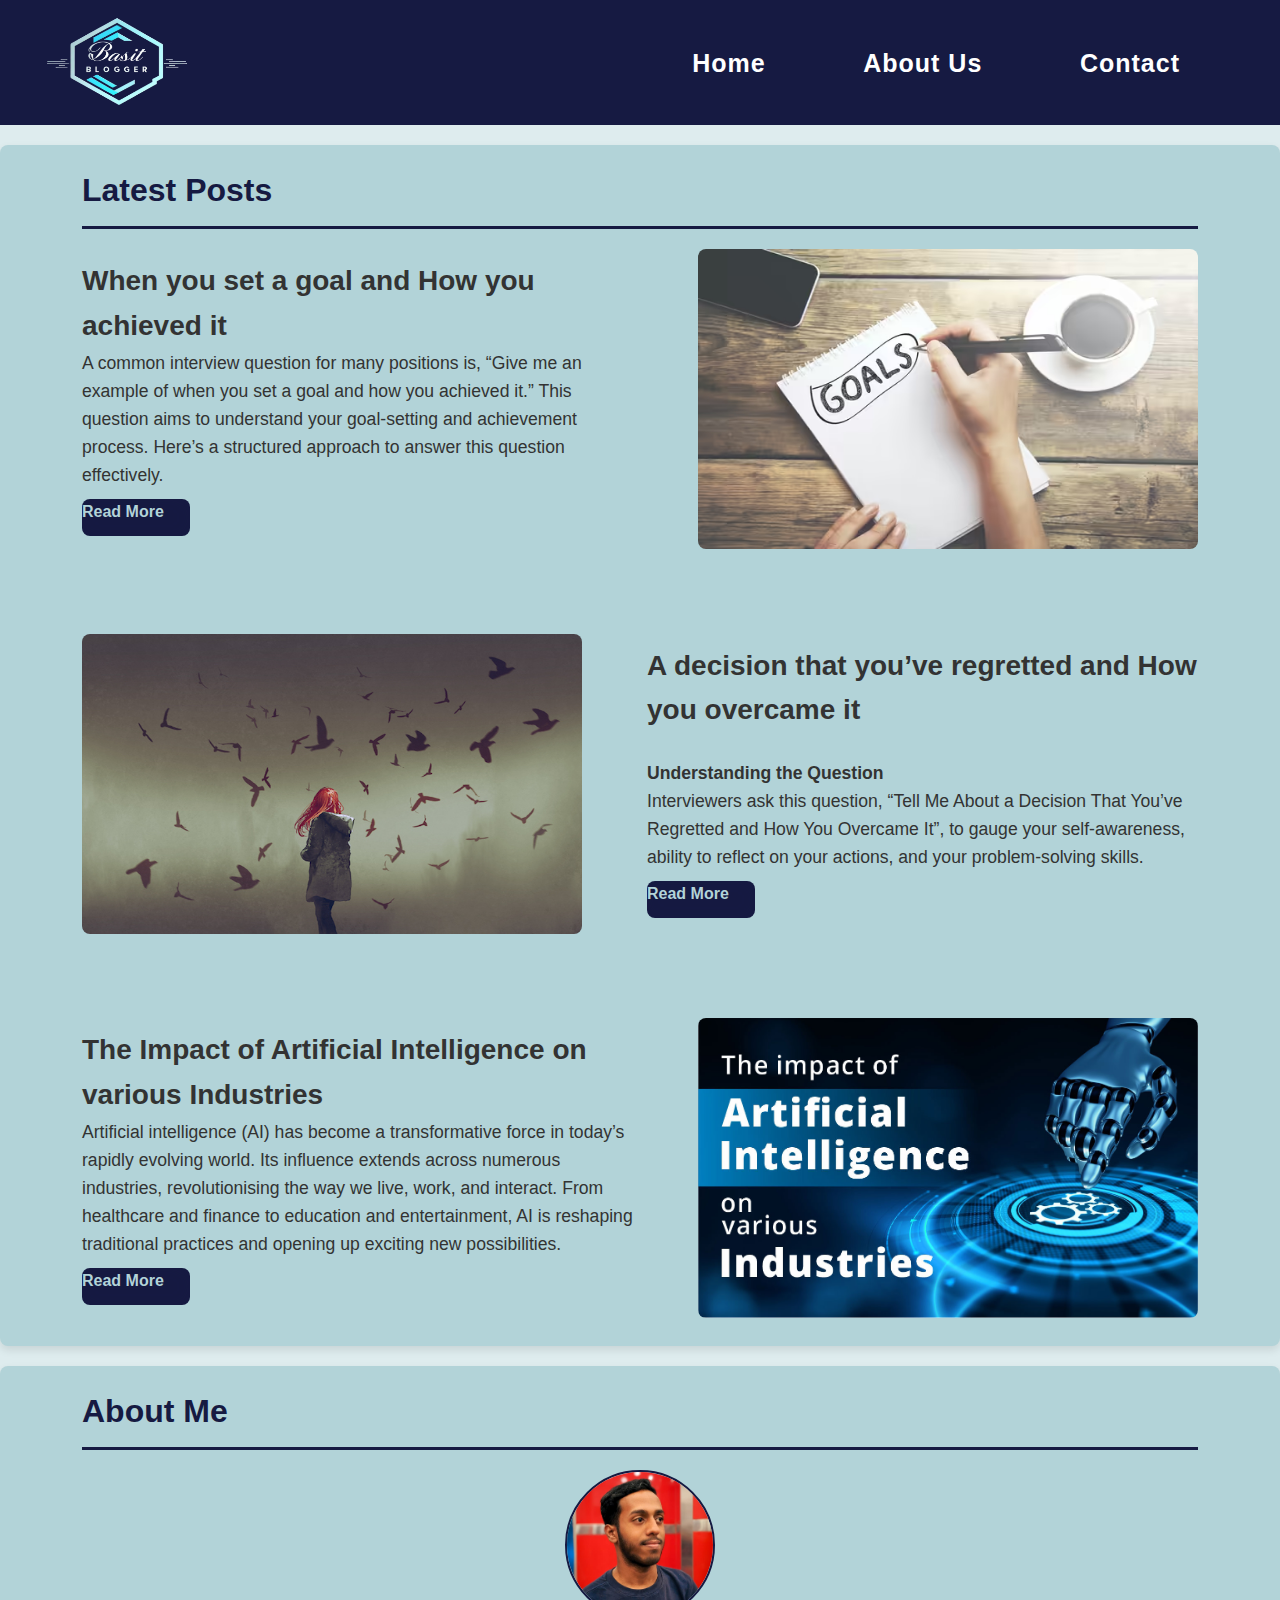
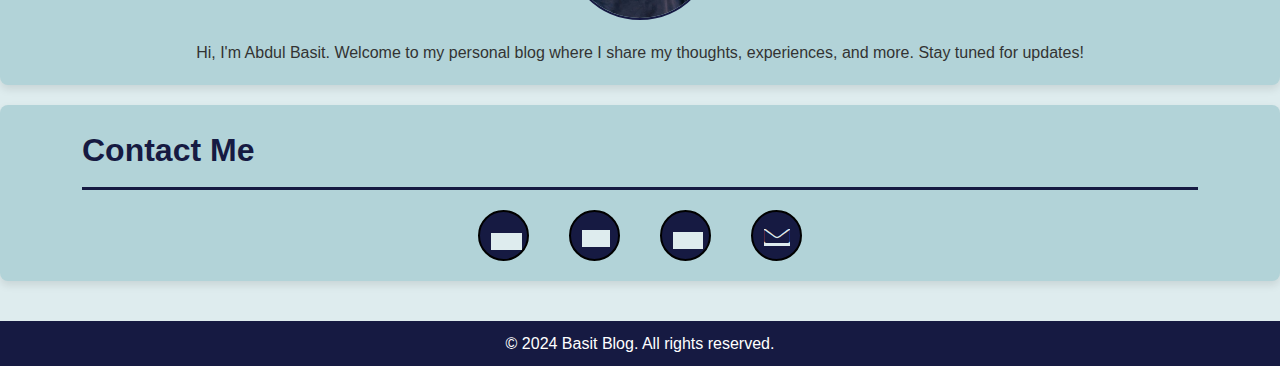
==== commit 0c78c792: "updated" ====
--- a/dashboard.html
+++ b/dashboard.html
@@ -18,38 +18,20 @@
 
 <body>
 
-<header>
-    <nav>
-        <div class="logo"><img src="./images/basitLogo.png" id="basitLogo" class="img-fluid" alt="basit-logo"></div>
-        <input type="checkbox" id="click" />
-        <label for="click" class="menu-btn">
-            <i class="fas fa-bars"></i>
-        </label>
-        <ul>
-            <li><a class="active" href="#">Home</a></li>
-            <li><a href="About Me">About Us</a></li>
-            <li><a href="#">Contact</a></li>
-        </ul>
-    </nav>
-</header>
-
-
-
-    <!-- <header class="header">
-        <div class="nav-container" id="container">
-            <div class="logo" id="cont-head"> <img src="./images/basitLogo.png" id="basitLogo" class="img-fluid"
-                    alt="basit-logo"></div>
-            <nav class="nav">
-                <ul class="nav--ul__one" id="ul-div">
-                    <li class="nav-link"><a href="#home">Home</a></li>
-                    <li class="nav-link"><a href="#about">About Us</a></li>
-                    <li class="nav-link"><a href="#contact">Contact</a></li>
-
-                </ul>
-            </nav>
-            <span class="hamburger-menu  material-symbols-outlined">menu</span>
-        </div>
-    </header> -->
+    <header>
+        <nav>
+            <div class="logo"><img src="./images/basitLogo.png" id="basitLogo" class="img-fluid" alt="basit-logo"></div>
+            <input type="checkbox" id="click" />
+            <label for="click" class="menu-btn">
+                <i class="fas fa-bars"></i>
+            </label>
+            <ul>
+                <li><a class="active" href="#">Home</a></li>
+                <li><a href="About Me">About Us</a></li>
+                <li><a href="#">Contact</a></li>
+            </ul>
+        </nav>
+    </header>
 
     <main>
         <section id="home">
@@ -130,17 +112,21 @@
             <div class="container">
                 <h2>Contact Me</h2>
                 <div id="contact-link-container">
-                    <div class="all-contact-links"><a href="https://m.facebook.com/profile.php?id=100074464546445"
-                            class="app-link" target="_blank"><i class="fa fa-facebook" style="font-size:31px"></i></a>
+
+                    <div class="all-contact-links"> <label><a
+                                href="https://m.facebook.com/profile.php?id=100074464546445" class="app-link"
+                                target="_blank"><i class="fa fa-facebook" style="font-size:31px"></i></a>
+                        </label></div>
+                    <div class="all-contact-links"> <label><a
+                                href="https://www.instagram.com/abdul_basit849?igsh=MW1iZHc2Z3VvM2xhbg=="
+                                class="app-link" target="_blank"><i class="fa fa-instagram"
+                                    style="font-size:28px"></i></a></label>
                     </div>
-                    <div class="all-contact-links"><a
-                            href="https://www.instagram.com/abdul_basit849?igsh=MW1iZHc2Z3VvM2xhbg==" class="app-link"
-                            target="_blank"><i class="fa fa-instagram" style="font-size:28px"></i></a>
-                    </div>
-                    <div class="all-contact-links"><a href="https://github.com/basit1215" class="app-link"
-                            target="_blank"><i class="fa fa-github" style="font-size:30px"></i></a></div>
-                    <div class="all-contact-links"><a href="mailto:hafizabdulbasit225@gmail.com" class="app-link"
-                            target="_blank"><i class="fa fa-envelope" style="font-size:26px"></i></a></div>
+                    <div class="all-contact-links"> <label><a href="https://github.com/basit1215" class="app-link"
+                                target="_blank"><i class="fa fa-github" style="font-size:30px"></i></a></label></div>
+                    <div class="all-contact-links"> <label><a href="mailto:hafizabdulbasit225@gmail.com"
+                                class="app-link" target="_blank"><i class="fa fa-envelope"
+                                    style="font-size:26px"></i></a></label></div>
                 </div>
             </div>
         </section>
--- a/styles.css
+++ b/styles.css
@@ -29,15 +29,8 @@
      margin: 0;
  }
 
+
  /* Nav Bar Styles */
-
-
-
-
-
-
-
-
  * {
      margin: 0;
      padding: 0;
@@ -47,7 +40,6 @@
 
  body {
      background: #012540;
-     /* color: #fff; */
  }
 
  header {
@@ -63,13 +55,6 @@
  }
 
  nav {
-     /* display: flex; */
-     /* height: 125px; */
-     /* width: 100%; */
-     /* align-items: center; */
-     /* justify-content: space-between; */
-     /* padding: 0px 50px 0 70px; */
-     /* flex-wrap: wrap; */
      width: 90%;
      margin: 0 auto;
      max-width: 1200px;
@@ -78,30 +63,17 @@
      height: 125px;
  }
 
- nav .logo {
-     /* color: #fff;
-     font-size: 35px;
-     font-weight: 600; */
- }
-
  nav ul {
      display: flex;
-     /* flex-wrap: wrap; */
      list-style: none;
-     /* width: 435px; */
-     /* position: relative; */
      top: 48px;
      margin: 35px 0px;
      gap: 1.6rem;
-     /* font-size: 1.2rem; */
  }
 
  nav ul li {
      margin: 0 5px;
-     /* display: block; */
      padding: .5rem 1rem;
-     /* color: #0d6efd; */
-     /* text-decoration: none; */
      transition: color .15s ease-in-out, background-color .15s ease-in-out, border-color .15s ease-in-out;
  }
 
@@ -203,12 +175,6 @@
          text-align: center;
      }
 
-     header {
-         /* background: #161A42; */
-         /* color: #fff; */
-         /* height: 138px; */
-     }
-
      div ul li {
          display: block;
          margin: 10px 0;
@@ -232,8 +198,6 @@
      }
 
      #basitLogo {
-         /* width: 172px; */
-         /* height: 158px; */
          position: relative;
          bottom: 6px;
          right: 10px;
@@ -253,7 +217,7 @@
 
  }
 
- @media (max-width: 425px) {
+ @media (max-width: 480px) {
 
      header {
          height: 115px !important;
@@ -322,160 +286,6 @@
 
 
  }
-
-
-
-
- /* #container {
-    width: 90%;
-    margin: 0 auto;
-    max-width: 1200px;
-    display: flex;
-    justify-content: space-between;
-    
-} 
-
-ul {
-    list-style: none;
-}
-
-a {
-    text-decoration: none;
-    color: inherit;
-}
-
-header {
-    background: #161A42;;
-    color: #fff;
-}
-
-.nav-container {
-    display: flex;
-    align-items: center;
-    justify-content: space-between;
-
-    width: 90%;
-    margin: 0 auto;
-}
-
-#basitLogo{
-    width: 164px;
-    height: 156px;
-    position: relative;
-    bottom: 13px;
-    right: 30px;
-}
-
-.nav {
-    display: flex;
-}
-
-.nav--ul__one {
-    margin: 0 auto;
-}
-
-.nav-container, .nav--ul__one,
-.nav--ul__two {
-    display: flex;
-    gap: 1.6rem;
-    font-size: 1.2rem;
-}
-
-.hamburger-menu {
-     display: none; 
-    cursor: pointer;
-}
-
-
-nav ul {
-    list-style: none;
-    padding: 0;
-    margin-top: 10px;
-}
-
-nav ul li {
-    display: inline;
-    margin: 0 35px;
-}
-
-nav ul li a {
-    color: #fff;
-    text-decoration: none;
-    font-weight: bold;
-    transition: color 0.3s ease;
-    font-size: 25px;
-}
-
-nav ul li a:hover {
-    color: #b2d3d8;
-} 
-
-#ul-div {
-    margin: 35px 0px;
-}
-
-#cont-head {
-    height: 120px;
-}
-
-
-@media (max-width: 700px) {
-
-    html,
-    body {
-            max-width: 100%;
-            overflow-x: hidden;
-    }
-
-
-    .nav-container .logo {
-        font-size: 1.2rem;
-        z-index: 2;
-    }
-
-    .nav {
-        flex-direction: column;
-        gap: 2rem;
-    }
-
-    .nav--ul__one,
-    .nav--ul__two {
-        flex-direction: column;
-        gap: .6rem;
-    }
-
-    .hamburger-menu {
-        display: block;
-        z-index: 2;
-        position: relative;
-        right: 28px;
-        font-size: 44px;
-    }
-
-    .nav {
-        position: absolute;
-        top: 0;
-        right: -100%;
-        bottom: 0;
-        width: 100%;
-
-        padding-top: 6rem;
-
-        align-items: center;
-        text-align: center;
-        background-color: #4D4DDB;
-        color: white;
-
-        transition: 0.15s ease-in-out;
-    }
-
-    .nav.active {
-        right: 0;
-    }
-
-} */
-
-
 
  /* Main section styles */
  main {
@@ -648,7 +458,20 @@
      position: relative;
      top: 8px;
      left: 11px;
- }
+     color: #161A42 !important;
+     background-color: #deecee;
+     position: relative;
+     top: 8px;
+     left: 11px;
+     color: #deecee;
+ }
+
+
+
+ .all-contact-links label:hover{
+    
+ }
+ 
 
  .app-link:hover {
      color: #161A42;
@@ -656,7 +479,7 @@
 
  .all-contact-links:hover {
      background-color: #deecee;
-     color: #161A42;
+     color: #161A42 !important;
      border: 2px solid #161A42;
  }
 
@@ -671,22 +494,6 @@
      position: relative;
      bottom: 0;
  }
-
-
-
-
-
-
-
-
-
-
-
-
-
-
-
-
 
 
  /* Responsive Design */
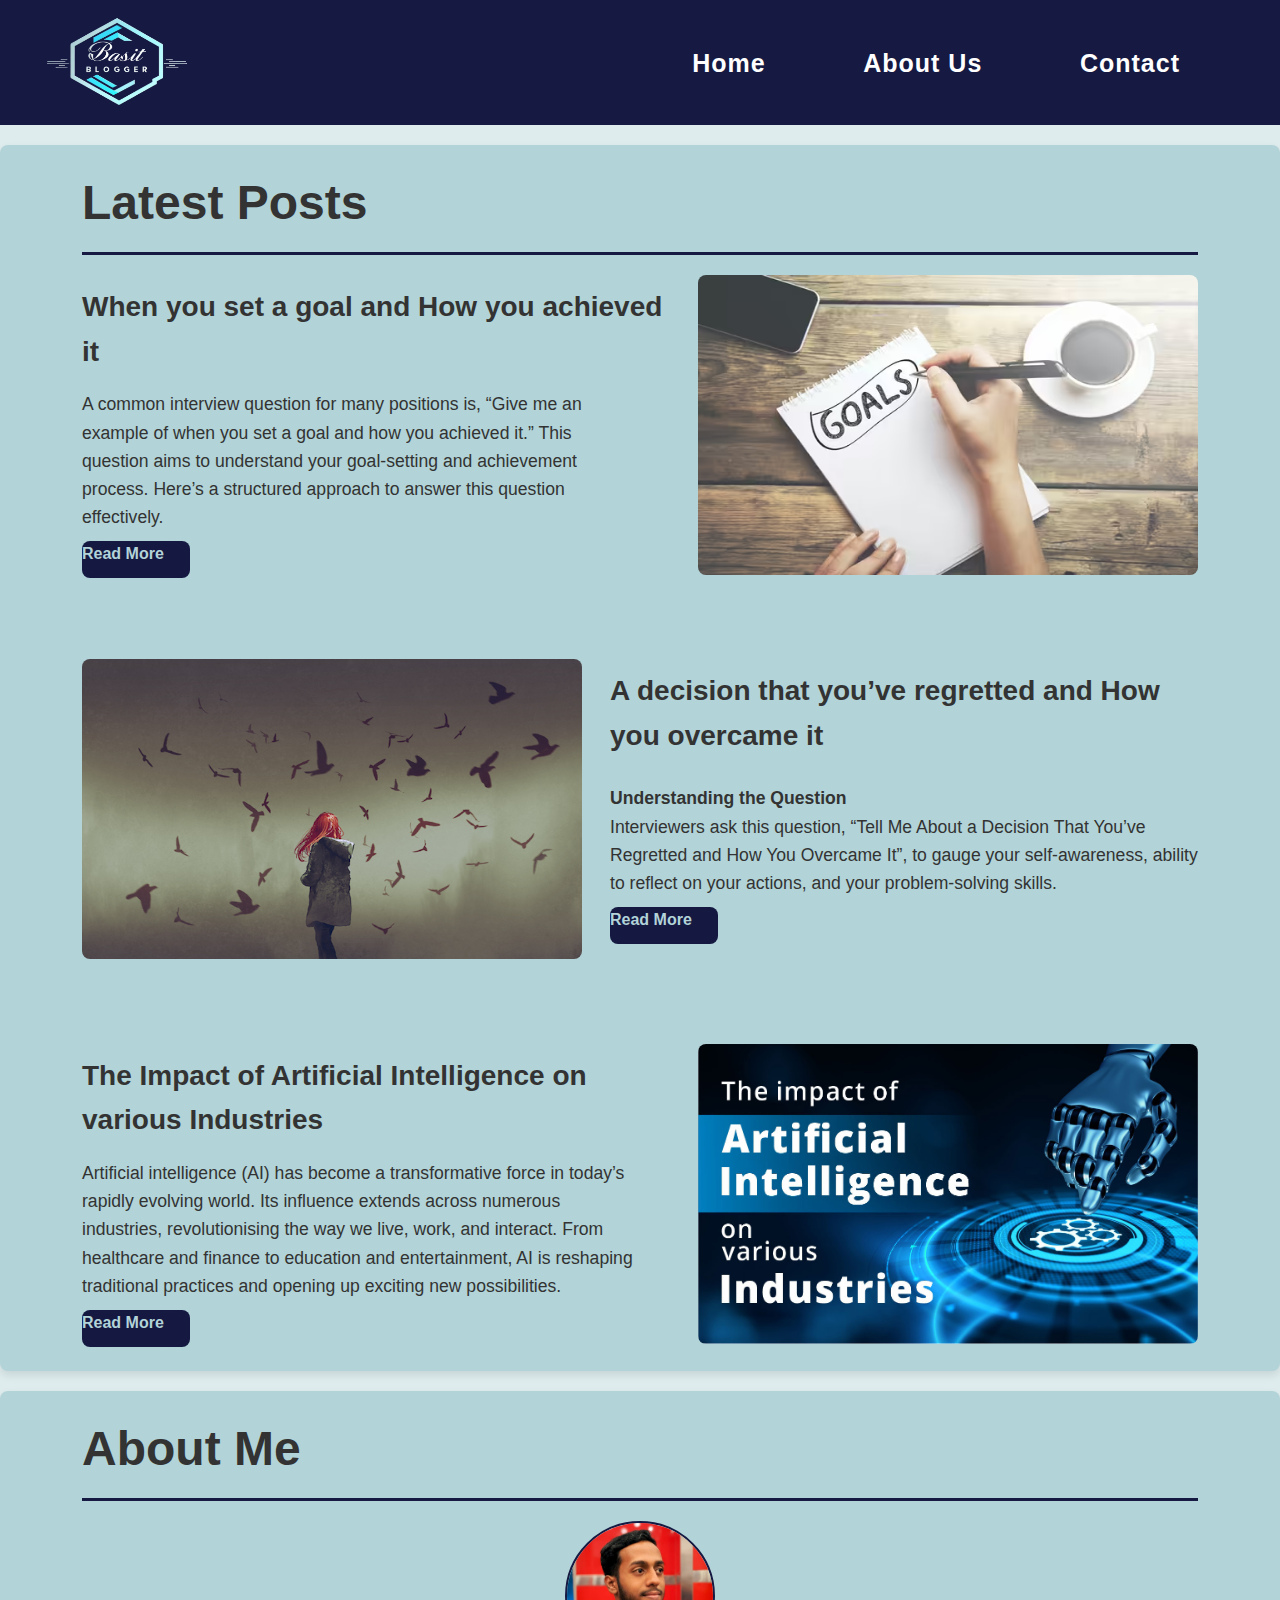
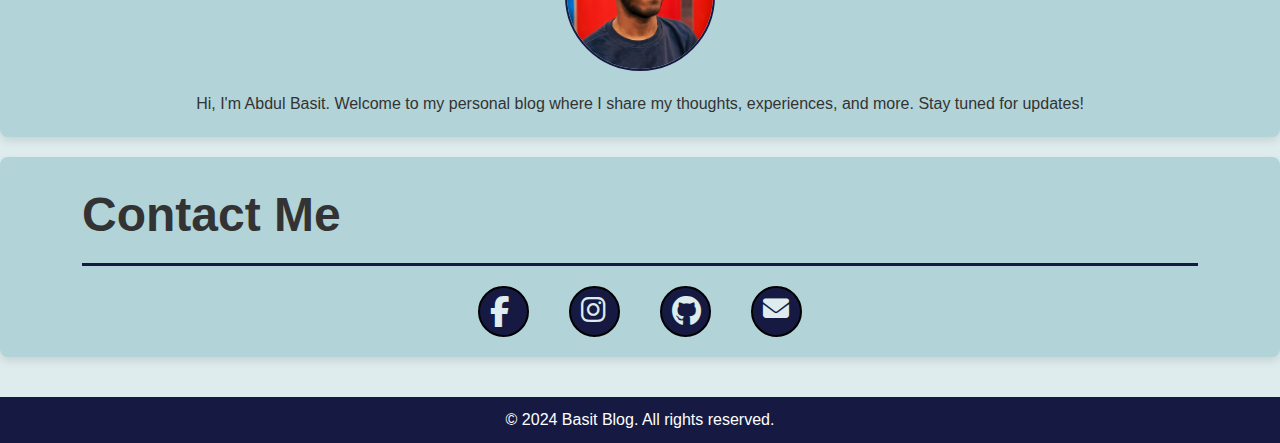
==== commit 8df98e80: "updated" ====
--- a/dashboard.html
+++ b/dashboard.html
@@ -8,9 +8,10 @@
         href="https://fonts.googleapis.com/css2?family=Material+Symbols+Outlined:opsz,wght,FILL,GRAD@24,400,0,0" />
     <link href="https://cdn.jsdelivr.net/npm/bootstrap@5.0.2/dist/css/bootstrap.min.css" rel="stylesheet"
         integrity="sha384-EVSTQN3/azprG1Anm3QDgpJLIm9Nao0Yz1ztcQTwFspd3yD65VohhpuuCOmLASjC" crossorigin="anonymous">
+    <!-- <link rel="stylesheet" href="https://cdnjs.cloudflare.com/ajax/libs/font-awesome/4.7.0/css/font-awesome.min.css">
     <link rel="stylesheet" href="https://cdnjs.cloudflare.com/ajax/libs/font-awesome/4.7.0/css/font-awesome.min.css">
-
-    <link rel="stylesheet" href="https://cdnjs.cloudflare.com/ajax/libs/font-awesome/5.15.3/css/all.min.css" />
+    <link rel="stylesheet" href="https://cdnjs.cloudflare.com/ajax/libs/font-awesome/5.15.3/css/all.min.css" /> -->
+    <link rel="stylesheet" href="https://cdnjs.cloudflare.com/ajax/libs/font-awesome/6.5.1/css/all.min.css">
     <link rel="stylesheet" href="styles.css">
     <title>Personal Blog Dashboard</title>
 
@@ -113,21 +114,27 @@
                 <h2>Contact Me</h2>
                 <div id="contact-link-container">
 
-                    <div class="all-contact-links"> <label><a
-                                href="https://m.facebook.com/profile.php?id=100074464546445" class="app-link"
-                                target="_blank"><i class="fa fa-facebook" style="font-size:31px"></i></a>
-                        </label></div>
-                    <div class="all-contact-links"> <label><a
-                                href="https://www.instagram.com/abdul_basit849?igsh=MW1iZHc2Z3VvM2xhbg=="
-                                class="app-link" target="_blank"><i class="fa fa-instagram"
-                                    style="font-size:28px"></i></a></label>
-                    </div>
-                    <div class="all-contact-links"> <label><a href="https://github.com/basit1215" class="app-link"
-                                target="_blank"><i class="fa fa-github" style="font-size:30px"></i></a></label></div>
-                    <div class="all-contact-links"> <label><a href="mailto:hafizabdulbasit225@gmail.com"
-                                class="app-link" target="_blank"><i class="fa fa-envelope"
-                                    style="font-size:26px"></i></a></label></div>
+
+                    <a href="https://m.facebook.com/profile.php?id=100074464546445" class="app-link" target="_blank">
+                        <div class="all-contact-links"><i class="fa-brands fa-facebook-f" style="font-size:31px"></i>
+                        </div>
+                    </a>
+
+                    <a href="https://www.instagram.com/abdul_basit849?igsh=MW1iZHc2Z3VvM2xhbg==" class="app-link"
+                        target="_blank">
+                        <div class="all-contact-links"><i class="fa-brands fa-instagram" style="font-size:28px"></i>
+                        </div>
+                    </a>
+
+                    <a href="https://github.com/basit1215" class="app-link" target="_blank">
+                        <div class="all-contact-links"><i class="fa-brands fa-github" style="font-size:30px"></i> </div>
+                    </a>
+
+                    <a href="mailto:hafizabdulbasit225@gmail.com" class="app-link" target="_blank">
+                        <div class="all-contact-links"><i class="fa fa-envelope" style="font-size:26px"></i> </div>
+                    </a>
                 </div>
+
             </div>
         </section>
     </main>
--- a/styles.css
+++ b/styles.css
@@ -307,13 +307,12 @@
  }
 
  h2 {
-     border-bottom: 3px solid #161A42;
-     ;
-     padding-bottom: 10px;
-     margin-bottom: 20px;
-     font-size: 2em;
-     color: #161A42;
-     ;
+    font-weight: normal;
+    border-bottom: 3px solid #161A42;
+    padding-bottom: 10px;
+    margin-bottom: 20px;
+    font-size: 3em;
+    font-weight: bold;
  }
 
  .container {
@@ -352,9 +351,12 @@
  }
 
  .article-heading {
-     margin-top: 10px;
-     font-size: 1.75em;
-     margin-right: 65px;
+    margin-top: 10px;
+    font-size: 1.75em;
+    margin-right: 65px;
+    margin-bottom: 16px;
+    font-size: 1.75em;
+    margin-right: 28px;
  }
 
  .article-para {
@@ -454,23 +456,37 @@
      border-color: black;
  }
 
+ .all-contact-links:hover{
+    background-color: #deecee  !important;
+ }
+
  .all-contact-links a {
-     position: relative;
-     top: 8px;
-     left: 11px;
-     color: #161A42 !important;
-     background-color: #deecee;
-     position: relative;
-     top: 8px;
-     left: 11px;
-     color: #deecee;
- }
-
-
-
- .all-contact-links label:hover{
-    
- }
+    position: relative;
+    top: 8px;
+    left: 11px;
+    color: #deecee !important;
+    /* background-color: #161A42 !important; */
+    position: relative;
+    top: 8px;
+    left: 11px;
+    color: #deecee;
+ }
+
+ .all-contact-links a:hover {
+    /* background-color: #deecee  !important; */
+    color: #161A42  !important;
+ }
+
+.app-link i{
+    position: relative;
+    top: 8px;
+    left: 10px;
+}
+
+ .app-link i:hover{
+    color: #161A42  !important;
+ }
+
  
 
  .app-link:hover {
@@ -569,6 +585,13 @@
          border-radius: 8px;
          margin-top: 40px;
      }
+
+     .app-link i {
+        position: relative;
+        top: 9px;
+        left: 10px;
+    }
+    }
 
      /* #basitLogo {
          width: 172px;
@@ -686,6 +709,12 @@
          margin-left: 0px;
      }
 
+     .app-link i {
+        position: relative;
+        top: 9px;
+        left: 10px;
+    }
+
      /* 
      #ul-div {
          display: flex;
@@ -716,6 +745,12 @@
          gap: 12px;
      }
 
+     .app-link i {
+    position: relative;
+    top: 8px;
+    left: 13px;
+}
+
 
 
  }
@@ -736,7 +771,4 @@
          gap: 9px;
      }
 
-
-
-
  }